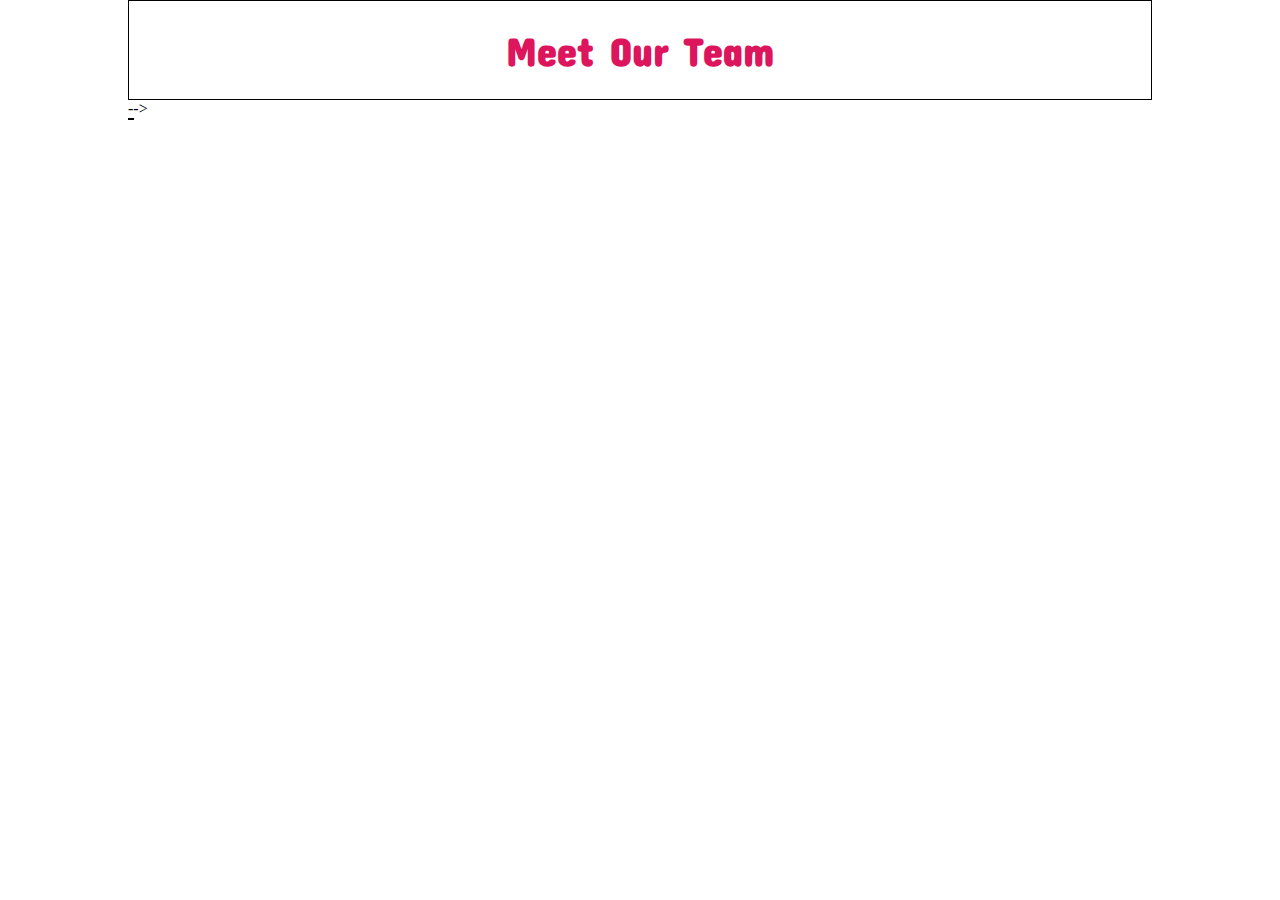
==== index.html @ 123379bf "try different method" ====
<!DOCTYPE html>
<html lang="en">
<head>
    <meta charset="UTF-8">
    <meta name="viewport" content="width=device-width, initial-scale=1.0">
    <title>Our Team</title>
    <link rel="stylesheet" href="./assets/css/style.css">
    <link rel="preconnect" href="https://fonts.googleapis.com">
<link rel="preconnect" href="https://fonts.gstatic.com" crossorigin>
<link href="https://fonts.googleapis.com/css2?family=Concert+One&family=Roboto:wght@500&display=swap" rel="stylesheet">
</head>
<body>
    <header>
        <h1>meet our team</h1>
    </header>
    <main>
        <!-- <div>Lorem ipsum dolor, sit amet consectetur adipisicing elit. Nisi esse doloremque velit unde fugiat sequi beatae totam, ea odio eos facere, itaque ducimus sapiente, quis vel a illo obcaecati? Doloribus.</div>

        <div class="container left clearfix ">
                <!-- <img class="left" src="./assets/img/male1.png" alt="">
            <div class="left">
                <h3>Marco Bianchi</h3>
                <p>Designer</p>
                <a href="mailto:marcobianchi@team.com">marcobianchi@team.com</a> -->
            </div>
        </div> -->
        
        <div class="big">
            <div class="container left"></div>
            <div class="container left"></div>
            <div class="container left"></div>
        </div>

    
    </main>
    
</body>
</html>
---- assets/css/style.css ----
*{
    margin: 0;
    padding: 0;
    box-sizing: border-box;
}
body{
    width: 80%;
    margin: 0 auto;
}
header{
    border: 1px solid black;
    width: 100%;
    height: 100px;
    line-height: 100px;
    text-align: center;
    font-family: 'Concert One', sans-serif;
    text-transform: capitalize;
    color: #dc155d;
    font-size: 20px;
}
/* .clearfix::after{
    content: "";
    display: table;
    clear: both;
} */
.container{
    border: 1px solid black;
    background-color: lightblue;
    width: calc(100% / 3 -10px)
    hei
}
/* img{
    width: 25%;
} */
.left{
    float: left;
}
/* .center{
    margin: 0 20px; */
}
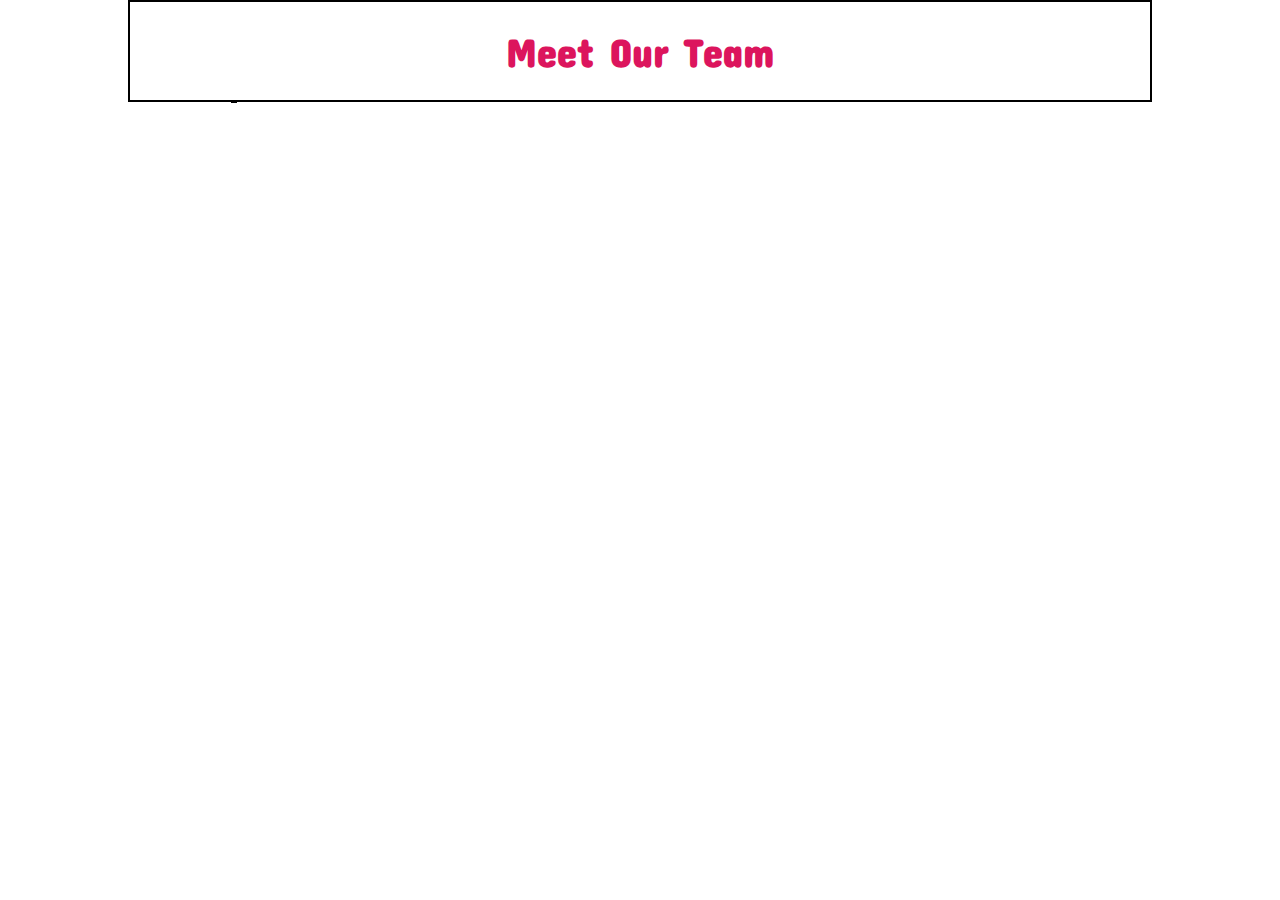
==== commit 8da7d929: "delete" ====
--- a/index.html
+++ b/index.html
@@ -14,23 +14,11 @@
         <h1>meet our team</h1>
     </header>
     <main>
-        <!-- <div>Lorem ipsum dolor, sit amet consectetur adipisicing elit. Nisi esse doloremque velit unde fugiat sequi beatae totam, ea odio eos facere, itaque ducimus sapiente, quis vel a illo obcaecati? Doloribus.</div>
-
-        <div class="container left clearfix ">
-                <!-- <img class="left" src="./assets/img/male1.png" alt="">
-            <div class="left">
-                <h3>Marco Bianchi</h3>
-                <p>Designer</p>
-                <a href="mailto:marcobianchi@team.com">marcobianchi@team.com</a> -->
-            </div>
-        </div> -->
-        
         <div class="big">
             <div class="container left"></div>
             <div class="container left"></div>
             <div class="container left"></div>
         </div>
-
     
     </main>
     
--- a/assets/css/style.css
+++ b/assets/css/style.css
@@ -6,6 +6,7 @@
 body{
     width: 80%;
     margin: 0 auto;
+    border: 1px solid black;
 }
 header{
     border: 1px solid black;
@@ -23,18 +24,17 @@
     display: table;
     clear: both;
 } */
+.big{
+    width: 80%;
+    margin: 0 auto;
+    border: 3px soldi red;
+}
 .container{
     border: 1px solid black;
     background-color: lightblue;
     width: calc(100% / 3 -10px)
-    hei
+    heig
 }
-/* img{
-    width: 25%;
-} */
 .left{
     float: left;
-}
-/* .center{
-    margin: 0 20px; */
 }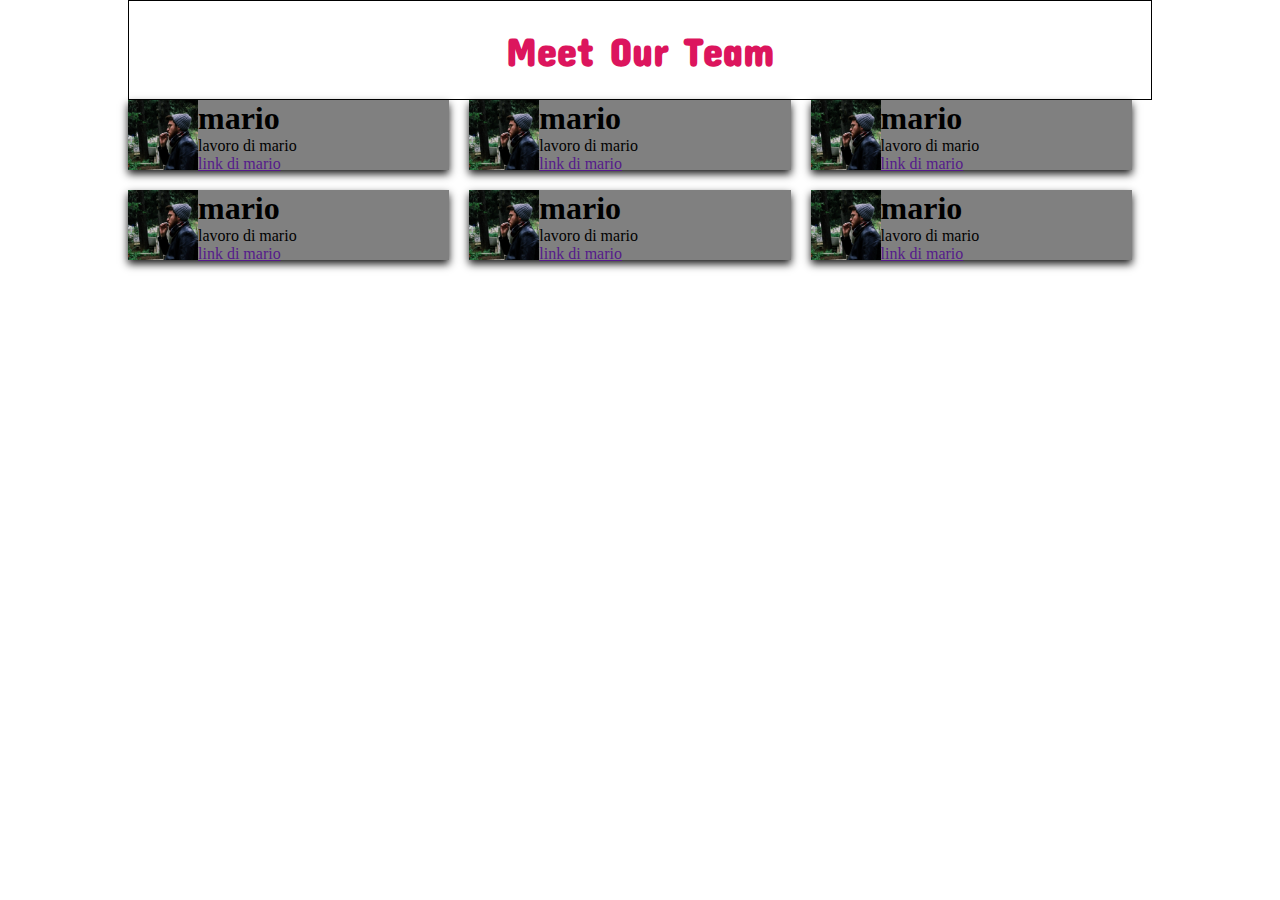
==== commit 315d863e: "fromhere" ====
--- a/index.html
+++ b/index.html
@@ -14,10 +14,64 @@
         <h1>meet our team</h1>
     </header>
     <main>
-        <div class="big">
-            <div class="container left"></div>
-            <div class="container left"></div>
-            <div class="container left"></div>
+        <div class="container">
+            <div class="rectangle">
+                <div class="content">
+                    <img src="./assets/img/male1.png" alt="">
+                    <h1>mario</h1>
+                    <p>lavoro di mario</p>
+                    <a href="">link di mario</a>
+                </div>
+            </div>
+    
+            <div class="rectangle">
+                <div class="content">
+                    <img src="./assets/img/male1.png" alt="">
+                    <h1>mario</h1>
+                    <p>lavoro di mario</p>
+                    <a href="">link di mario</a>
+                </div>
+            </div>
+    
+            <div class="rectangle">
+                <div class="content">
+                    <img src="./assets/img/male1.png" alt="">
+                    <h1>mario</h1>
+                    <p>lavoro di mario</p>
+                    <a href="">link di mario</a>
+                </div>
+            </div>
+    
+        </div>
+    
+        <div class="container">
+            <div class="rectangle">
+                <div class="content">
+                    <img src="./assets/img/male1.png" alt="">
+                    <h1>mario</h1>
+                    <p>lavoro di mario</p>
+                    <a href="">link di mario</a>
+                </div>
+            </div>
+    
+            <div class="rectangle">
+                <div class="content">
+                    <img src="./assets/img/male1.png" alt="">
+                    <h1>mario</h1>
+                    <p>lavoro di mario</p>
+                    <a href="">link di mario</a>
+                </div>
+            </div>
+    
+            <div class="rectangle">
+                <div class="content">
+                    <img src="./assets/img/male1.png" alt="">
+                    <h1>mario</h1>
+                    <p>lavoro di mario</p>
+                    <a href="">link di mario</a>
+                </div>
+            </div>
+    
         </div>
     
     </main>
--- a/assets/css/style.css
+++ b/assets/css/style.css
@@ -2,11 +2,6 @@
     margin: 0;
     padding: 0;
     box-sizing: border-box;
-}
-body{
-    width: 80%;
-    margin: 0 auto;
-    border: 1px solid black;
 }
 header{
     border: 1px solid black;
@@ -19,22 +14,33 @@
     color: #dc155d;
     font-size: 20px;
 }
-/* .clearfix::after{
+body {
+    width: 80%;
+    margin: 0 auto;
+}
+.container::after,
+.container::after {
     content: "";
     display: table;
     clear: both;
-} */
-.big{
-    width: 80%;
-    margin: 0 auto;
-    border: 3px soldi red;
 }
-.container{
-    border: 1px solid black;
-    background-color: lightblue;
-    width: calc(100% / 3 -10px)
-    heig
+.rectangle {
+    float: left;
+    width: calc(33.33% - 20px);
+    height: 70px;
+    margin-right: 20px;
+    background-color: grey;
+    box-shadow: 0 4px 8px rgba(1, 1, 1, 0.9);
+    margin-bottom: 20px;
 }
-.left{
+.content {
+    /* padding: 20px; */
+    /* text-align: center; */
+}
+img {
     float: left;
-}+    max-width: 100%;
+    height: 70px;
+    display: block;
+    
+}
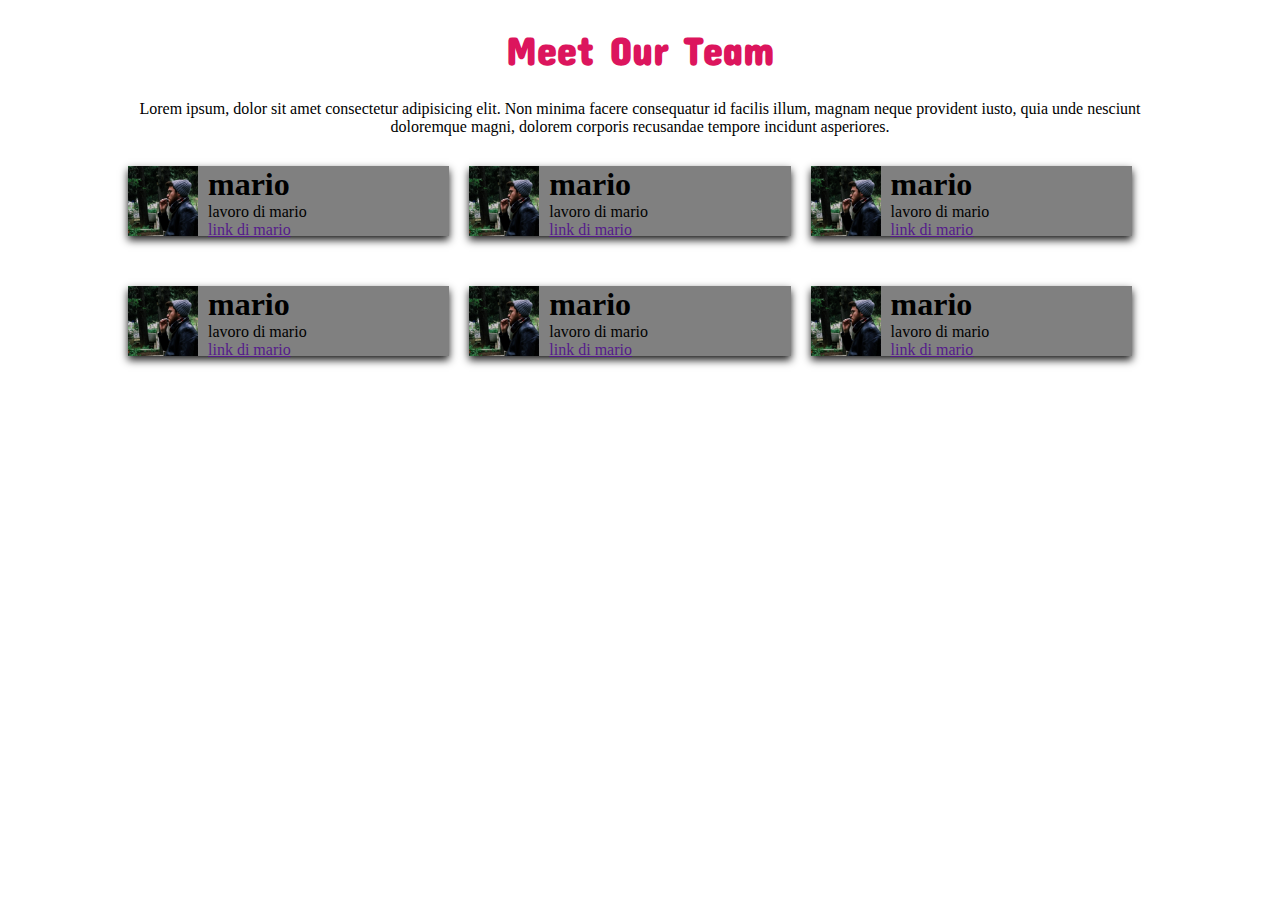
==== commit 7ae2054a: "externallayoutOK" ====
--- a/index.html
+++ b/index.html
@@ -14,6 +14,8 @@
         <h1>meet our team</h1>
     </header>
     <main>
+        <p id="lorem">Lorem ipsum, dolor sit amet consectetur adipisicing elit. Non minima facere consequatur id facilis illum, magnam neque provident iusto, quia unde nesciunt doloremque magni, dolorem corporis recusandae tempore incidunt asperiores.</p>
+
         <div class="container">
             <div class="rectangle">
                 <div class="content">
--- a/assets/css/style.css
+++ b/assets/css/style.css
@@ -4,7 +4,6 @@
     box-sizing: border-box;
 }
 header{
-    border: 1px solid black;
     width: 100%;
     height: 100px;
     line-height: 100px;
@@ -18,11 +17,16 @@
     width: 80%;
     margin: 0 auto;
 }
-.container::after,
+#lorem {
+    text-align: center;
+}
 .container::after {
     content: "";
     display: table;
     clear: both;
+}
+.container {
+    margin-top: 30px;
 }
 .rectangle {
     float: left;
@@ -34,6 +38,7 @@
     margin-bottom: 20px;
 }
 .content {
+    height: 100%;
     /* padding: 20px; */
     /* text-align: center; */
 }
@@ -42,5 +47,6 @@
     max-width: 100%;
     height: 70px;
     display: block;
+    margin-right: 10px;
     
 }
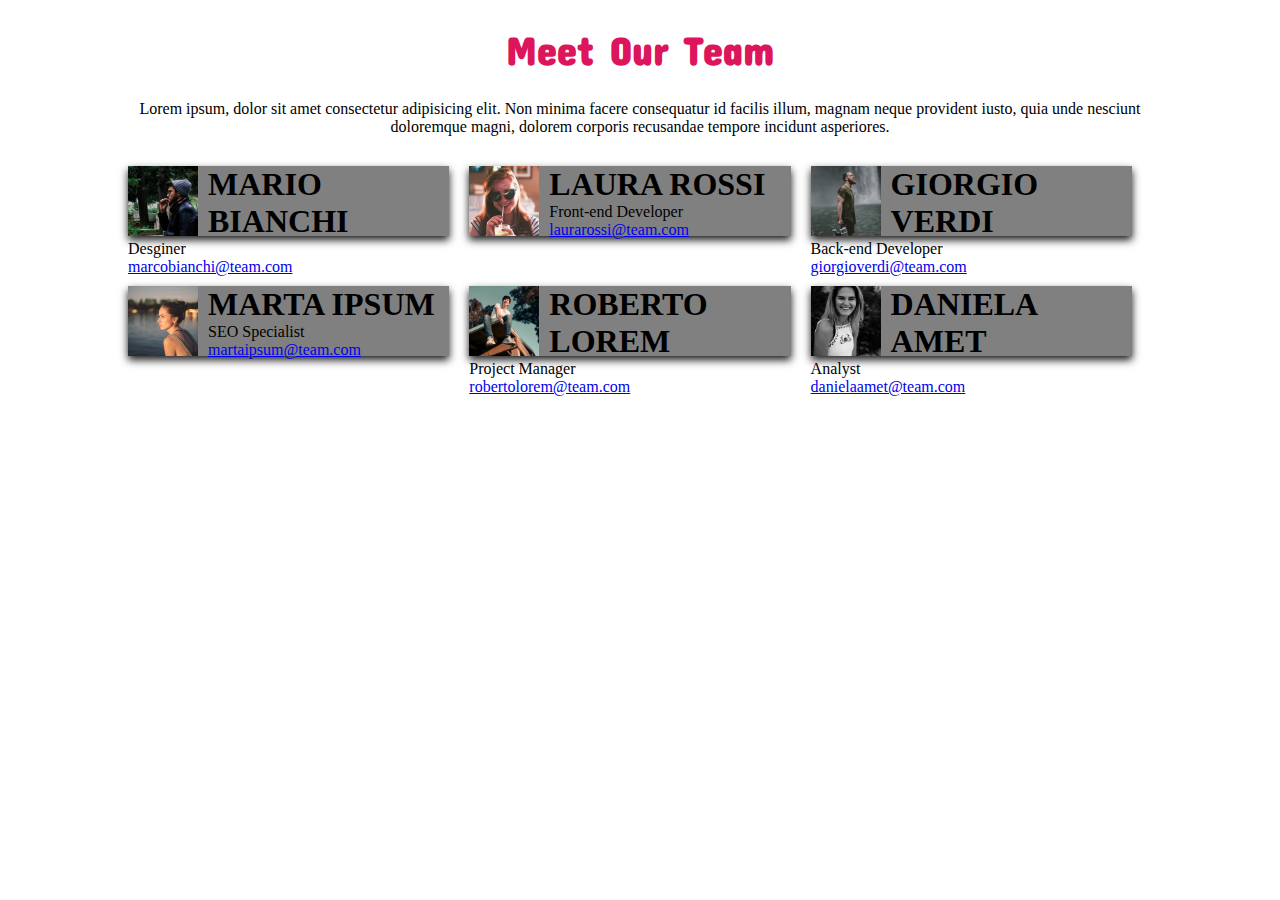
==== commit a37bd399: "name,job,email" ====
--- a/index.html
+++ b/index.html
@@ -20,27 +20,27 @@
             <div class="rectangle">
                 <div class="content">
                     <img src="./assets/img/male1.png" alt="">
-                    <h1>mario</h1>
-                    <p>lavoro di mario</p>
-                    <a href="">link di mario</a>
+                    <h1>MARIO BIANCHI</h1>
+                    <p>Desginer</p>
+                    <a href="marcobianchi@team.com">marcobianchi@team.com</a>
                 </div>
             </div>
     
             <div class="rectangle">
                 <div class="content">
-                    <img src="./assets/img/male1.png" alt="">
-                    <h1>mario</h1>
-                    <p>lavoro di mario</p>
-                    <a href="">link di mario</a>
+                    <img src="./assets/img/female1.png" alt="">
+                    <h1>LAURA ROSSI</h1>
+                    <p>Front-end Developer</p>
+                    <a href="laurarossi@team.com">laurarossi@team.com</a>
                 </div>
             </div>
     
             <div class="rectangle">
                 <div class="content">
-                    <img src="./assets/img/male1.png" alt="">
-                    <h1>mario</h1>
-                    <p>lavoro di mario</p>
-                    <a href="">link di mario</a>
+                    <img src="./assets/img/male2.png" alt="">
+                    <h1>GIORGIO VERDI</h1>
+                    <p>Back-end Developer</p>
+                    <a href="giorgioverdi@team.com">giorgioverdi@team.com</a>
                 </div>
             </div>
     
@@ -49,28 +49,28 @@
         <div class="container">
             <div class="rectangle">
                 <div class="content">
-                    <img src="./assets/img/male1.png" alt="">
-                    <h1>mario</h1>
-                    <p>lavoro di mario</p>
-                    <a href="">link di mario</a>
+                    <img src="./assets/img/female2.png" alt="">
+                    <h1>MARTA IPSUM</h1>
+                    <p>SEO Specialist</p>
+                    <a href="martaipsum@team.com">martaipsum@team.com</a>
                 </div>
             </div>
     
             <div class="rectangle">
                 <div class="content">
-                    <img src="./assets/img/male1.png" alt="">
-                    <h1>mario</h1>
-                    <p>lavoro di mario</p>
-                    <a href="">link di mario</a>
+                    <img src="./assets/img/male3.png" alt="">
+                    <h1>ROBERTO LOREM</h1>
+                    <p>Project Manager</p>
+                    <a href="robertolorem@team.com">robertolorem@team.com</a>
                 </div>
             </div>
     
             <div class="rectangle">
                 <div class="content">
-                    <img src="./assets/img/male1.png" alt="">
-                    <h1>mario</h1>
-                    <p>lavoro di mario</p>
-                    <a href="">link di mario</a>
+                    <img src="./assets/img/female3.png" alt="">
+                    <h1>DANIELA AMET</h1>
+                    <p>Analyst</p>
+                    <a href="danielaamet@team.com">danielaamet@team.com</a>
                 </div>
             </div>
     
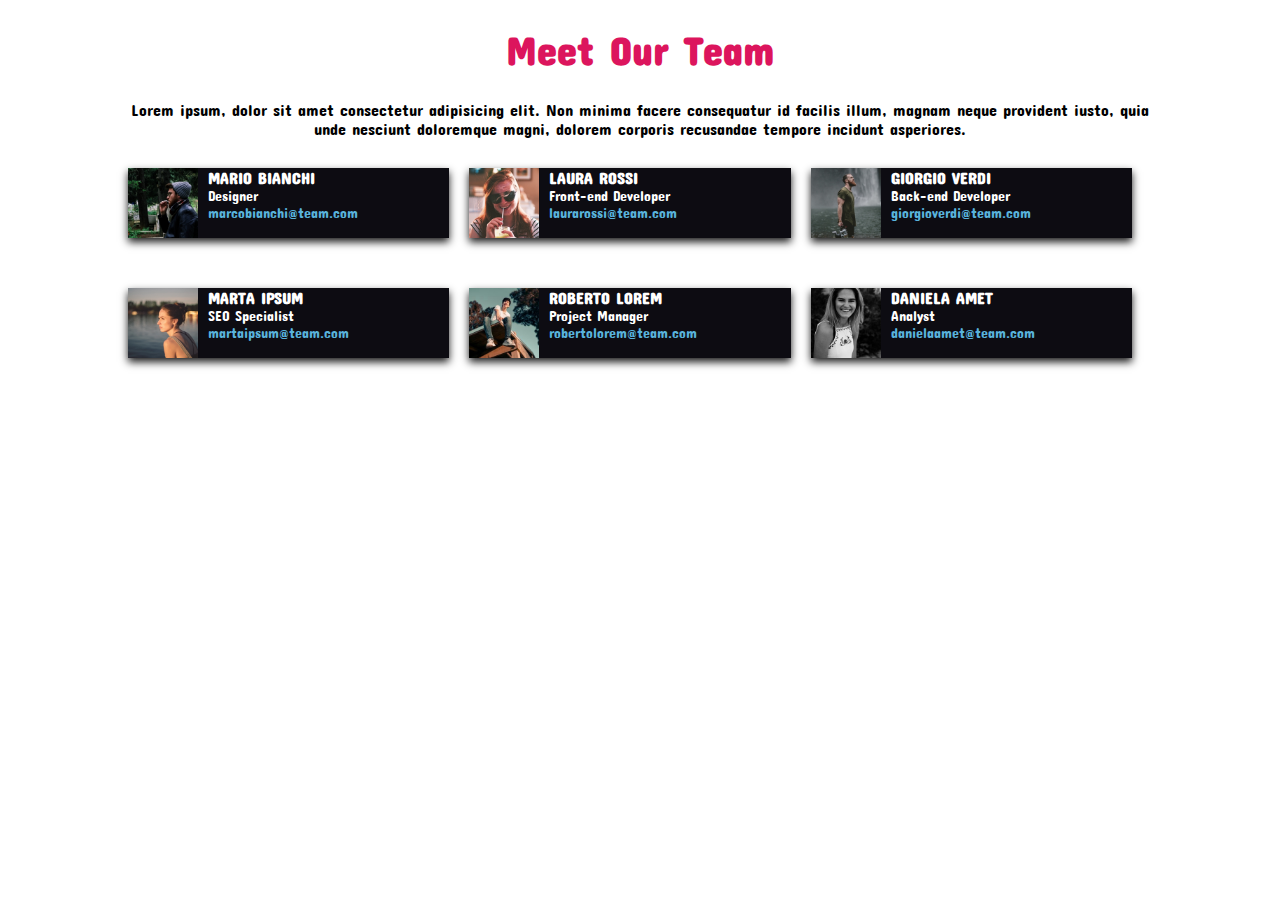
==== commit 30a6152d: "colors&font" ====
--- a/index.html
+++ b/index.html
@@ -20,16 +20,18 @@
             <div class="rectangle">
                 <div class="content">
                     <img src="./assets/img/male1.png" alt="">
-                    <h1>MARIO BIANCHI</h1>
-                    <p>Desginer</p>
+                    <div class="text">
+                    <h2>MARIO BIANCHI</h2>
+                    <p>Designer</p>
                     <a href="marcobianchi@team.com">marcobianchi@team.com</a>
+                    </div>
                 </div>
             </div>
     
             <div class="rectangle">
                 <div class="content">
                     <img src="./assets/img/female1.png" alt="">
-                    <h1>LAURA ROSSI</h1>
+                    <h2>LAURA ROSSI</h2>
                     <p>Front-end Developer</p>
                     <a href="laurarossi@team.com">laurarossi@team.com</a>
                 </div>
@@ -38,7 +40,7 @@
             <div class="rectangle">
                 <div class="content">
                     <img src="./assets/img/male2.png" alt="">
-                    <h1>GIORGIO VERDI</h1>
+                    <h2>GIORGIO VERDI</h2>
                     <p>Back-end Developer</p>
                     <a href="giorgioverdi@team.com">giorgioverdi@team.com</a>
                 </div>
@@ -50,7 +52,7 @@
             <div class="rectangle">
                 <div class="content">
                     <img src="./assets/img/female2.png" alt="">
-                    <h1>MARTA IPSUM</h1>
+                    <h2>MARTA IPSUM</h2>
                     <p>SEO Specialist</p>
                     <a href="martaipsum@team.com">martaipsum@team.com</a>
                 </div>
@@ -59,7 +61,7 @@
             <div class="rectangle">
                 <div class="content">
                     <img src="./assets/img/male3.png" alt="">
-                    <h1>ROBERTO LOREM</h1>
+                    <h2>ROBERTO LOREM</h2>
                     <p>Project Manager</p>
                     <a href="robertolorem@team.com">robertolorem@team.com</a>
                 </div>
@@ -68,7 +70,7 @@
             <div class="rectangle">
                 <div class="content">
                     <img src="./assets/img/female3.png" alt="">
-                    <h1>DANIELA AMET</h1>
+                    <h2>DANIELA AMET</h2>
                     <p>Analyst</p>
                     <a href="danielaamet@team.com">danielaamet@team.com</a>
                 </div>
--- a/assets/css/style.css
+++ b/assets/css/style.css
@@ -8,7 +8,6 @@
     height: 100px;
     line-height: 100px;
     text-align: center;
-    font-family: 'Concert One', sans-serif;
     text-transform: capitalize;
     color: #dc155d;
     font-size: 20px;
@@ -16,6 +15,7 @@
 body {
     width: 80%;
     margin: 0 auto;
+    
 }
 #lorem {
     text-align: center;
@@ -33,7 +33,7 @@
     width: calc(33.33% - 20px);
     height: 70px;
     margin-right: 20px;
-    background-color: grey;
+    background-color: #0d0c12;
     box-shadow: 0 4px 8px rgba(1, 1, 1, 0.9);
     margin-bottom: 20px;
 }
@@ -47,6 +47,24 @@
     max-width: 100%;
     height: 70px;
     display: block;
-    margin-right: 10px;
-    
+    margin-right: 10px;   
 }
+h2 {
+    font-size: 16px;
+    color: white;
+}
+div > p {
+    font-size: 14px;
+    color: white;
+}
+div > a {
+    font-size: 14px;
+    color: #59b3dc;
+    text-decoration: none;
+}
+h1,
+h2,
+p,
+a {
+    font-family: 'Concert One', sans-serif;
+}
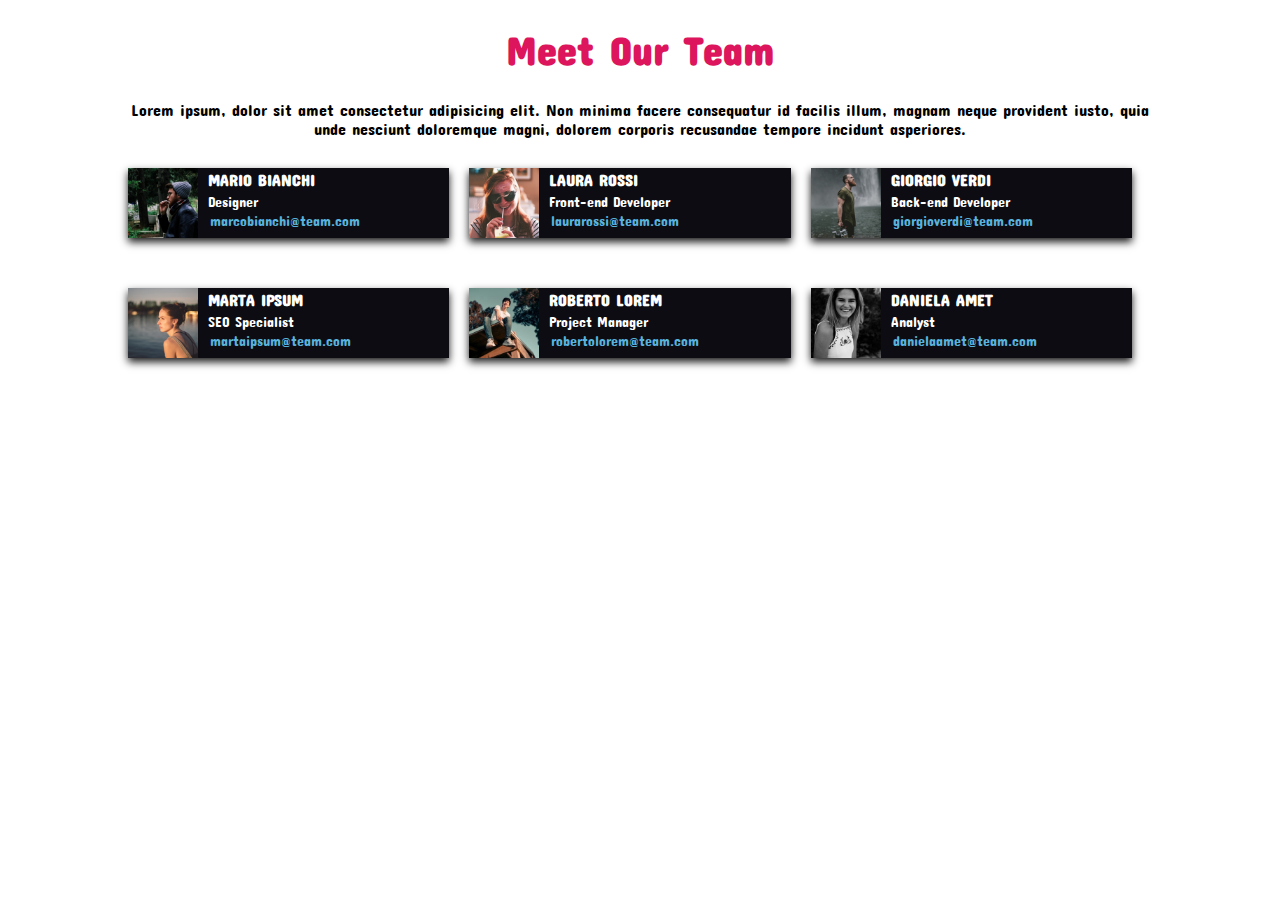
==== commit 190cacf4: "textpadding" ====
--- a/index.html
+++ b/index.html
@@ -20,11 +20,9 @@
             <div class="rectangle">
                 <div class="content">
                     <img src="./assets/img/male1.png" alt="">
-                    <div class="text">
                     <h2>MARIO BIANCHI</h2>
                     <p>Designer</p>
                     <a href="marcobianchi@team.com">marcobianchi@team.com</a>
-                    </div>
                 </div>
             </div>
     
--- a/assets/css/style.css
+++ b/assets/css/style.css
@@ -39,8 +39,6 @@
 }
 .content {
     height: 100%;
-    /* padding: 20px; */
-    /* text-align: center; */
 }
 img {
     float: left;
@@ -68,3 +66,6 @@
 a {
     font-family: 'Concert One', sans-serif;
 }
+.content :not(img) {
+    padding: 2px;
+}
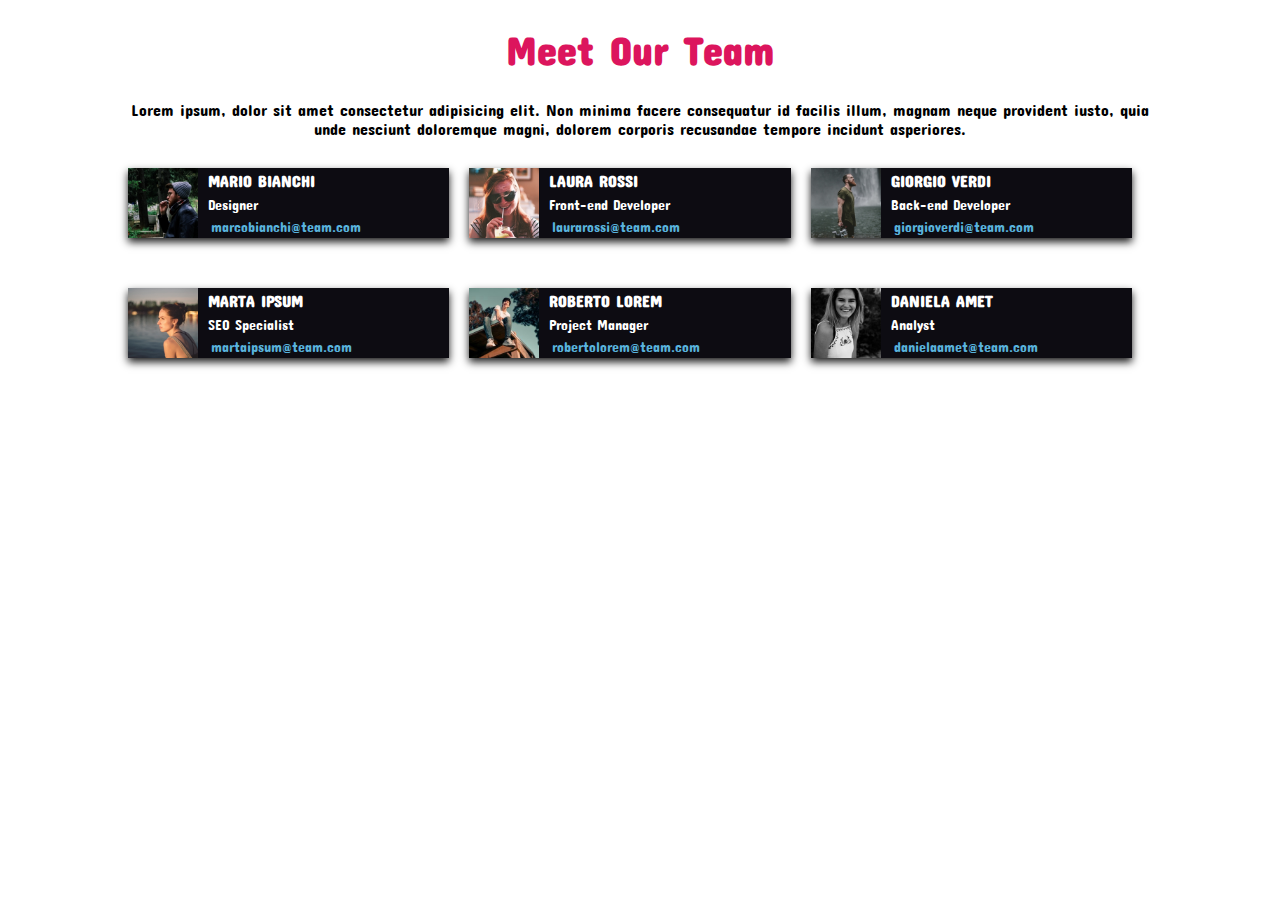
==== commit fcecf363: "contentclearfix/margin" ====
--- a/index.html
+++ b/index.html
@@ -16,31 +16,31 @@
     <main>
         <p id="lorem">Lorem ipsum, dolor sit amet consectetur adipisicing elit. Non minima facere consequatur id facilis illum, magnam neque provident iusto, quia unde nesciunt doloremque magni, dolorem corporis recusandae tempore incidunt asperiores.</p>
 
-        <div class="container">
+        <div class="container clearfix">
             <div class="rectangle">
-                <div class="content">
+                <div class="content clearfix">
                     <img src="./assets/img/male1.png" alt="">
                     <h2>MARIO BIANCHI</h2>
                     <p>Designer</p>
-                    <a href="marcobianchi@team.com">marcobianchi@team.com</a>
+                    <a href="mailto:marcobianchi@team.com">marcobianchi@team.com</a>
                 </div>
             </div>
     
             <div class="rectangle">
-                <div class="content">
+                <div class="content clearfix">
                     <img src="./assets/img/female1.png" alt="">
                     <h2>LAURA ROSSI</h2>
                     <p>Front-end Developer</p>
-                    <a href="laurarossi@team.com">laurarossi@team.com</a>
+                    <a href="mailto:laurarossi@team.com">laurarossi@team.com</a>
                 </div>
             </div>
     
             <div class="rectangle">
-                <div class="content">
+                <div class="content clearfix">
                     <img src="./assets/img/male2.png" alt="">
                     <h2>GIORGIO VERDI</h2>
                     <p>Back-end Developer</p>
-                    <a href="giorgioverdi@team.com">giorgioverdi@team.com</a>
+                    <a href="mailto:giorgioverdi@team.com">giorgioverdi@team.com</a>
                 </div>
             </div>
     
@@ -48,29 +48,29 @@
     
         <div class="container">
             <div class="rectangle">
-                <div class="content">
+                <div class="content clearfix">
                     <img src="./assets/img/female2.png" alt="">
                     <h2>MARTA IPSUM</h2>
                     <p>SEO Specialist</p>
-                    <a href="martaipsum@team.com">martaipsum@team.com</a>
+                    <a href="mailto:martaipsum@team.com">martaipsum@team.com</a>
                 </div>
             </div>
     
             <div class="rectangle">
-                <div class="content">
+                <div class="content clearfix">
                     <img src="./assets/img/male3.png" alt="">
                     <h2>ROBERTO LOREM</h2>
                     <p>Project Manager</p>
-                    <a href="robertolorem@team.com">robertolorem@team.com</a>
+                    <a href="mailto:robertolorem@team.com">robertolorem@team.com</a>
                 </div>
             </div>
     
             <div class="rectangle">
-                <div class="content">
+                <div class="content clearfix">
                     <img src="./assets/img/female3.png" alt="">
                     <h2>DANIELA AMET</h2>
                     <p>Analyst</p>
-                    <a href="danielaamet@team.com">danielaamet@team.com</a>
+                    <a href="mailto:danielaamet@team.com">danielaamet@team.com</a>
                 </div>
             </div>
     
--- a/assets/css/style.css
+++ b/assets/css/style.css
@@ -2,6 +2,9 @@
     margin: 0;
     padding: 0;
     box-sizing: border-box;
+}
+html {
+    font-family: 'Concert One', sans-serif;
 }
 header{
     width: 100%;
@@ -20,7 +23,7 @@
 #lorem {
     text-align: center;
 }
-.container::after {
+.clearfix::after {
     content: "";
     display: table;
     clear: both;
@@ -30,7 +33,7 @@
 }
 .rectangle {
     float: left;
-    width: calc(33.33% - 20px);
+    width: calc(100%/3 - 20px);
     height: 70px;
     margin-right: 20px;
     background-color: #0d0c12;
@@ -39,6 +42,9 @@
 }
 .content {
     height: 100%;
+}
+.container .rectangle:last-child{
+    margin-right: 0;
 }
 img {
     float: left;
@@ -49,23 +55,19 @@
 }
 h2 {
     font-size: 16px;
+}
+h2,
+div > p {
     color: white;
 }
-div > p {
+div > p,
+div > a {
     font-size: 14px;
-    color: white;
 }
 div > a {
-    font-size: 14px;
     color: #59b3dc;
     text-decoration: none;
 }
-h1,
-h2,
-p,
-a {
-    font-family: 'Concert One', sans-serif;
+.content :not(img) {
+    padding: 3px;
 }
-.content :not(img) {
-    padding: 2px;
-}
